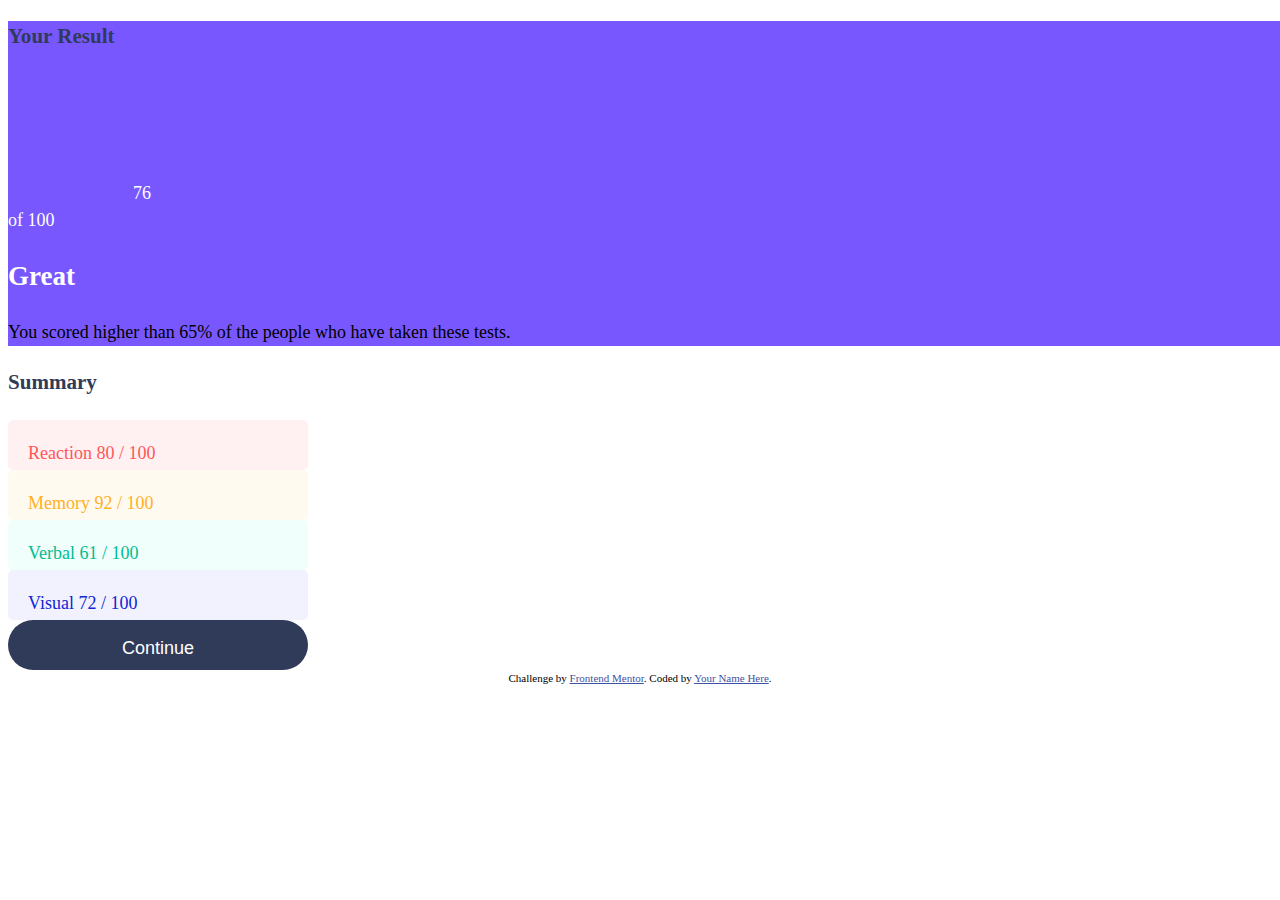
==== index.html @ 25251ecb "Initial commit" ====
<!DOCTYPE html>
<html lang="en">
<head>
  <meta charset="UTF-8">
  <meta name="viewport" content="width=device-width, initial-scale=1.0"> <!-- displays site properly based on user's device -->

  <link rel="icon" type="image/png" sizes="32x32" href="./assets/images/favicon-32x32.png">
  
  <title>Frontend Mentor | Results summary component</title>
<link rel="stylesheet" href="style.css"/>
  <!-- Feel free to remove these styles or customise in your own stylesheet 👍 -->
  <style>
    .attribution { font-size: 11px; text-align: center; }
    .attribution a { color: hsl(228, 45%, 44%); }
  </style>
</head>
<div class="wholebox">
<body>
  
  <div class="leftbox">
  <h3>Your Result</h3>
    
  

    
  <div class="score">
    <span class="dot"></span>76<br>
  
  of 100</div>

  
    <h2>Great</h2>
  <p>You scored higher than 65% of the people who have taken these tests.</p>
  </div>

  <div class="rightbox">
  <h3>Summary</h3>

  <div class="reaction">Reaction 80 / 100</div>

  <div class="memory">Memory
  92 / 100</div>

  <div class="verbal">Verbal 61 / 100</div>
  

  <div class="visual">Visual
  72 / 100</div>

  <button>Continue</button>
  
  <script src="script.js"></script>

  <!--
  This script places a badge on your repl's full-browser view back to your repl's cover
  page. Try various colors for the theme: dark, light, red, orange, yellow, lime, green,
  teal, blue, blurple, magenta, pink!
  -->
  <script src="https://replit.com/public/js/replit-badge-v2.js" theme="dark" position="bottom-right"></script>
  </div>
</div>
  <div class="attribution">
    Challenge by <a href="https://www.frontendmentor.io?ref=challenge" target="_blank">Frontend Mentor</a>. 
    Coded by <a href="#">Your Name Here</a>.
  </div>
</body>
</html>
---- style.css ----
html {
  height: 100%;
  width: 100%;
}
* {
  box-sizing: border-box;
}

body {
  font-family: Hanken Grotesk;
  font-size: 18px;
  line-height: 1.5;
}

@font-face {
  font-family: Hanken Grotesk;
  src: https://fonts.google.com/specimen/Hanken+Grotesk;
}

h2 {
  font-weight: 800;
  color: white;
}

h3 {
  font-weight: 700;
  color: hsl(224, 30%, 27%) ;
}

.wholebox {
  width: 1440px;
  
}

.leftbox {
  background-color: hsl(252, 100%, 67%);
  
}

.dot {
  height: 125px;
  width: 125px;
  background-color: Light royal blue (background): hsl(241, 81%, 54%);
  border-radius: 100%;
  display: inline-block;
}
.score {
  color: white;
}
.reaction {
  color: hsl(0, 100%, 67%);
  border-radius: 5px;
  background: hsl(354, 100%, 97%);
  padding: 20px; 
  width: 300px;
  height: 50px;
}

.memory {
  color: hsl(39, 100%, 56%);
  border-radius: 5px;
  background: hsl(39, 100%, 97%);
  padding: 20px; 
  width: 300px;
  height: 50px;
}

.verbal {
  color: hsl(166, 100%, 37%); 
  border-radius: 5px;
  background: hsl(166, 100%, 97%);
  padding: 20px; 
  width: 300px;
  height: 50px;
}

.visual{
  color: hsl(234, 85%, 45%);
  border-radius: 5px;
  background: hsl(234, 85%, 97%);
  padding: 20px; 
  width: 300px;
  height: 50px;
}

button {
  background-color:hsl(224, 30%, 27%) ;
  border-radius: 25px;
  color: white;
  width: 300px;
  height: 50px;
  border: 0;
  font: Hanken Grotesk;
  font-size: 18px;
  padding: 1em;
}

@media (max-width: 1440px) {
  flex-direction: columns;
  gap: 0;
}
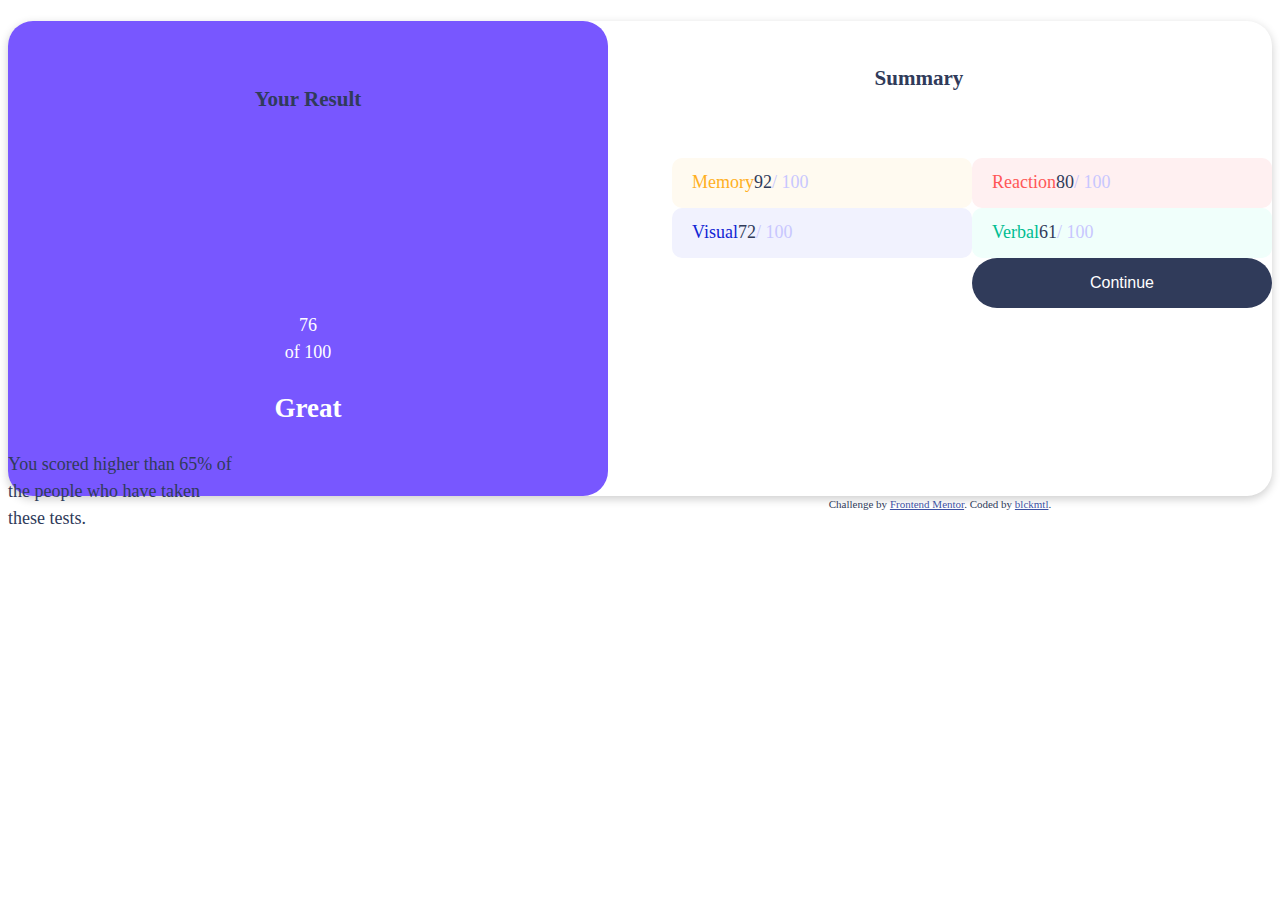
==== commit 9a506501: "worked on css of the col and rows under summary" ====
--- a/index.html
+++ b/index.html
@@ -14,40 +14,76 @@
     .attribution a { color: hsl(228, 45%, 44%); }
   </style>
 </head>
-<div class="wholebox">
+
+<div>  
+<div id="wholeBox">
 <body>
   
-  <div class="leftbox">
+  <div id="leftBox">
+    <div class="centered">
   <h3>Your Result</h3>
     
   
 
     
   <div class="score">
-    <span class="dot"></span>76<br>
+      <div><span class="circle"></span>
+    <div class="grade"></div>76<br>
   
-  of 100</div>
+      of 100</div>
+  </div>
+  
+  
+    <h2>Great</h2>
+  <p>You scored higher than 65% of<br> the people who have taken<br> these tests.</p>
+  </div>
+  </div>
+  
+  <div id="rightBox">
+  <h3>Summary</h3>
+
+<div class="row">
+    <div class ="col">
+        <div class="box">
+          <div class="reaction">Reaction<div class="col1"> 80 </div> <div class="col2">/ 100</div>
+  </div>
+        </div>
+    </div>
+    <div class ="col">
+        <div class="box">
+          <div class="memory">Memory<div class="col1"> 92 </div> <div class="col2"> / 100</div>
+  </div>
+        </div>
+    </div>
+    <div class ="col">
+        <div class="box">
+          <div class="verbal">Verbal<div class="col1"> 61 </div><div class="col2"> / 100</div>
+  </div></div>
+    </div>
+    <div class ="col">
+        <div class="box">
+          <div class="visual">Visual<div class="col1">72</div><div class="col2"> / 100</div>
+  </div>
+        </div>
+    </div>
+</div>
+  <div> 
+   <button>Continue</button>
+</div>
+  
+  </div>
+</div>
+</div>   
 
   
-    <h2>Great</h2>
-  <p>You scored higher than 65% of the people who have taken these tests.</p>
-  </div>
 
-  <div class="rightbox">
-  <h3>Summary</h3>
-
-  <div class="reaction">Reaction 80 / 100</div>
-
-  <div class="memory">Memory
-  92 / 100</div>
-
-  <div class="verbal">Verbal 61 / 100</div>
+  
   
 
-  <div class="visual">Visual
-  72 / 100</div>
+  
+ 
 
-  <button>Continue</button>
+  
   
   <script src="script.js"></script>
 
@@ -59,9 +95,10 @@
   <script src="https://replit.com/public/js/replit-badge-v2.js" theme="dark" position="bottom-right"></script>
   </div>
 </div>
+  
   <div class="attribution">
     Challenge by <a href="https://www.frontendmentor.io?ref=challenge" target="_blank">Frontend Mentor</a>. 
-    Coded by <a href="#">Your Name Here</a>.
+    Coded by <a href="#">blckmtl</a>.
   </div>
 </body>
 </html>
--- a/style.css
+++ b/style.css
@@ -7,9 +7,11 @@
 }
 
 body {
+  align-items: center;
   font-family: Hanken Grotesk;
   font-size: 18px;
   line-height: 1.5;
+  color:hsl(224, 30%, 27%)  ;
 }
 
 @font-face {
@@ -20,70 +22,160 @@
 h2 {
   font-weight: 800;
   color: white;
+  text-align: center;
+  
 }
 
 h3 {
   font-weight: 700;
   color: hsl(224, 30%, 27%) ;
+  align-items: center; 
+  padding: 2em;
+  text-align: center;
 }
 
-.wholebox {
-  width: 1440px;
+.split {
+  height: 100%;
+  width: 50%;
+  position: fixed;
+  z-index: 1;
+  top: 0;
+  overflow-x: hidden;
+  padding-top: 20px;
+}
+
+#wholeBox {
+  
+  
+  box-shadow: 0 3px 10px rgb(0 0 0 / 0.2);
+  float: center;
+  
+  height: 475px;
+  border-radius: 25px;
   
 }
 
-.leftbox {
+#leftBox {
+  float: left;
   background-color: hsl(252, 100%, 67%);
+  border-radius: 25px;
+  left: 0;
+  margin: 0px 0px 50px 0px;
+  width: 600px;
+  height: 475px;
   
 }
 
-.dot {
+.rightBox {
+  float: inherit;
+  background-color: white;
+  border-radius: 25px;
+  right: 0;
+  border-collapse: separate;
+  border-spacing: 0 20px;
+  
+}
+
+
+
+.circle {
   height: 125px;
   width: 125px;
-  background-color: Light royal blue (background): hsl(241, 81%, 54%);
+  background-color: Light royal #000075 (background): hsl(241, 81%, 65%);
   border-radius: 100%;
   display: inline-block;
 }
+
+
+
+.p {
+  font-size: 18px;
+  position: absolute;
+  padding: 2em;
+  float: center;
+}
 .score {
   color: white;
+  float: center;
+  text-align: center;
 }
+row {
+        border-collapse: separate;
+        border-spacing: 0 20px;
+      }
+
+.col1 {
+  text-align: right;
+  color: hsl(224, 30%, 27%);
+}
+.col2 {
+  text-align: right;
+  color: hsl(241, 100%, 89%);
+}
+
 .reaction {
+  border-collapse: separate;
+  border-spacing: 0 15px;
+  float: right;
+  display: flex;
+  align-items: center;
   color: hsl(0, 100%, 67%);
-  border-radius: 5px;
+  border-radius: 10px;
   background: hsl(354, 100%, 97%);
   padding: 20px; 
   width: 300px;
   height: 50px;
+  text-align: justify;
+  
 }
 
 .memory {
+  border-collapse: separate;
+  border-spacing: 0 15px;
+  float: right;
+  display: flex;
+  align-items: center;
   color: hsl(39, 100%, 56%);
-  border-radius: 5px;
+  border-radius: 10px;
   background: hsl(39, 100%, 97%);
   padding: 20px; 
   width: 300px;
   height: 50px;
+  text-align: justify;
 }
 
 .verbal {
+  border-collapse: separate;
+  border-spacing: 0 15px;
+  float: right;
+  display: flex;
+  align-items: center;
   color: hsl(166, 100%, 37%); 
-  border-radius: 5px;
+  border-radius: 10px;
   background: hsl(166, 100%, 97%);
   padding: 20px; 
   width: 300px;
   height: 50px;
+  text-align: justify;
 }
 
-.visual{
+.visual {
+  border-collapse: separate;
+  border-spacing: 0 15px;
+  float: right;
+  display: flex;
+  align-items: center;
   color: hsl(234, 85%, 45%);
-  border-radius: 5px;
+  border-radius: 10px;
   background: hsl(234, 85%, 97%);
   padding: 20px; 
   width: 300px;
   height: 50px;
+  text-align: justify;
 }
 
 button {
+  float: right;
   background-color:hsl(224, 30%, 27%) ;
   border-radius: 25px;
   color: white;
@@ -91,11 +183,15 @@
   height: 50px;
   border: 0;
   font: Hanken Grotesk;
-  font-size: 18px;
+  font-size: 16px;
   padding: 1em;
 }
 
+#attribution {
+  
+}
 @media (max-width: 1440px) {
   flex-direction: columns;
   gap: 0;
-}+}
+
